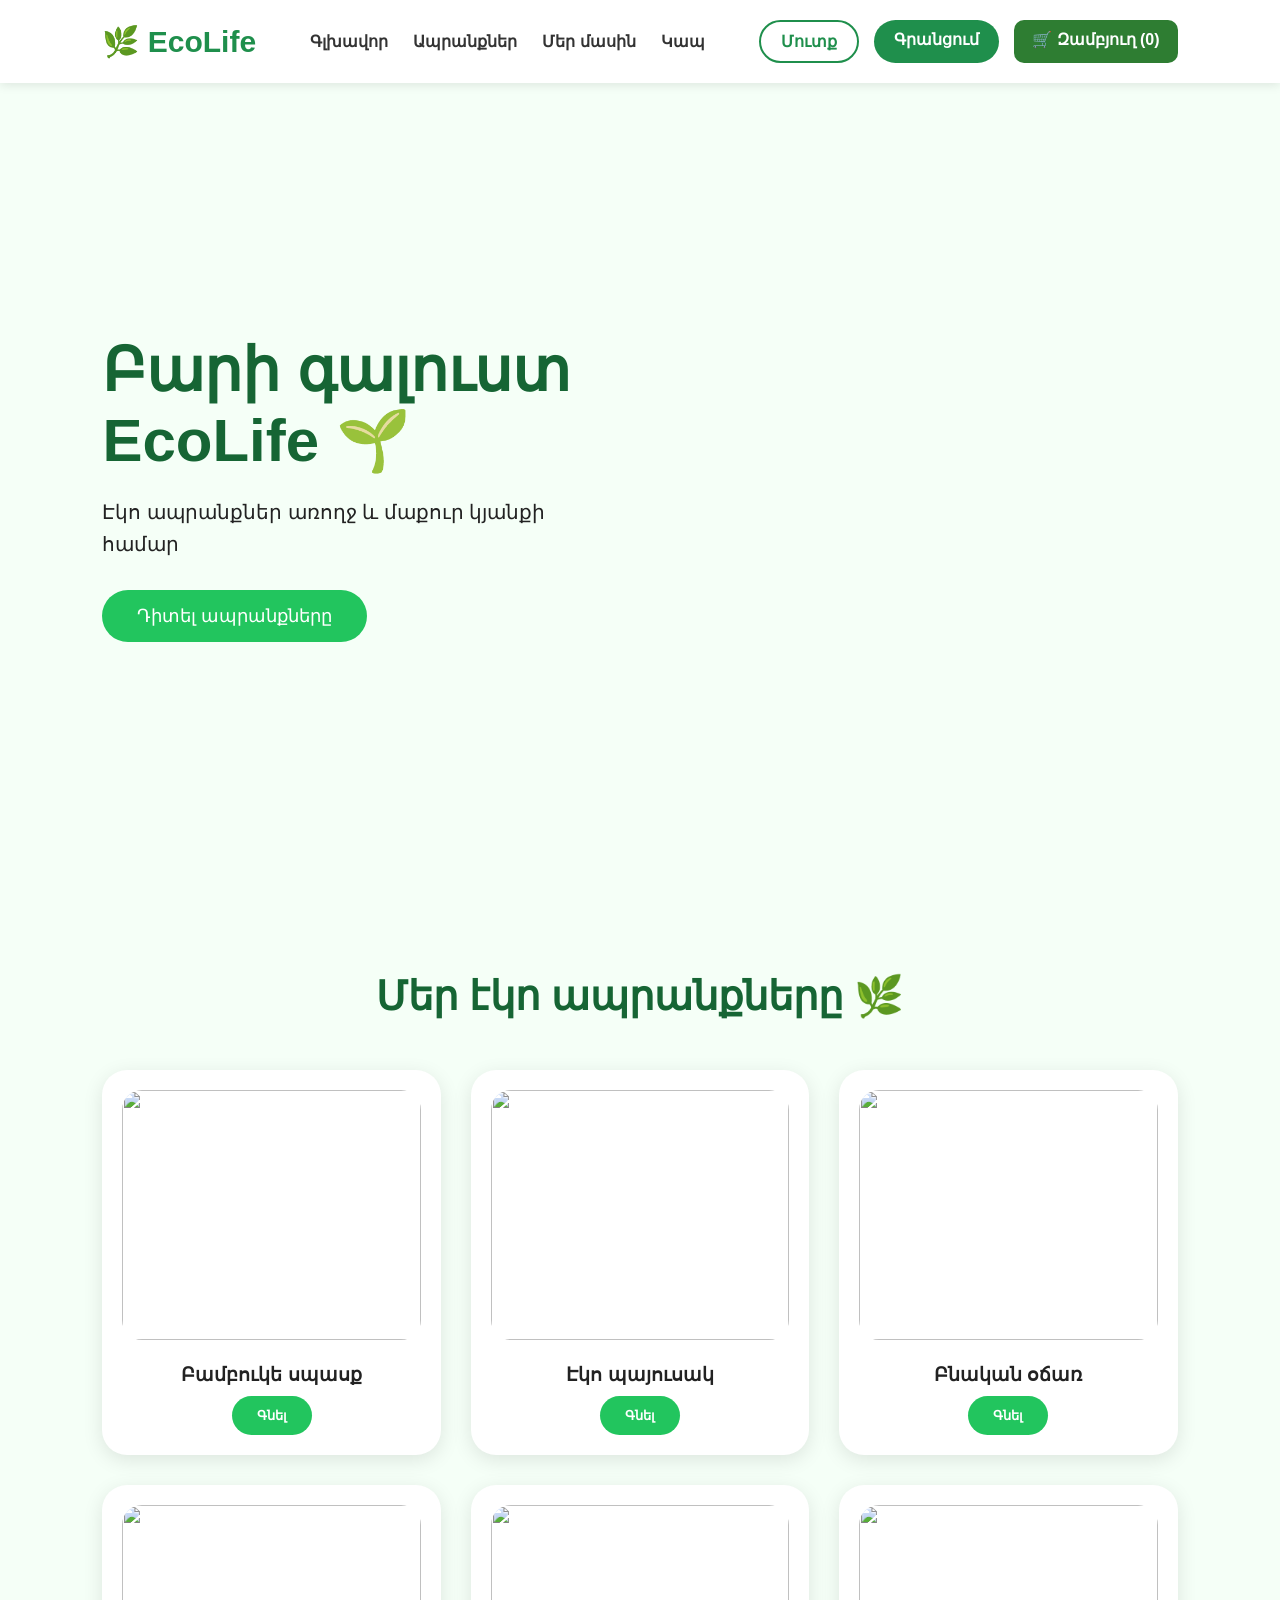
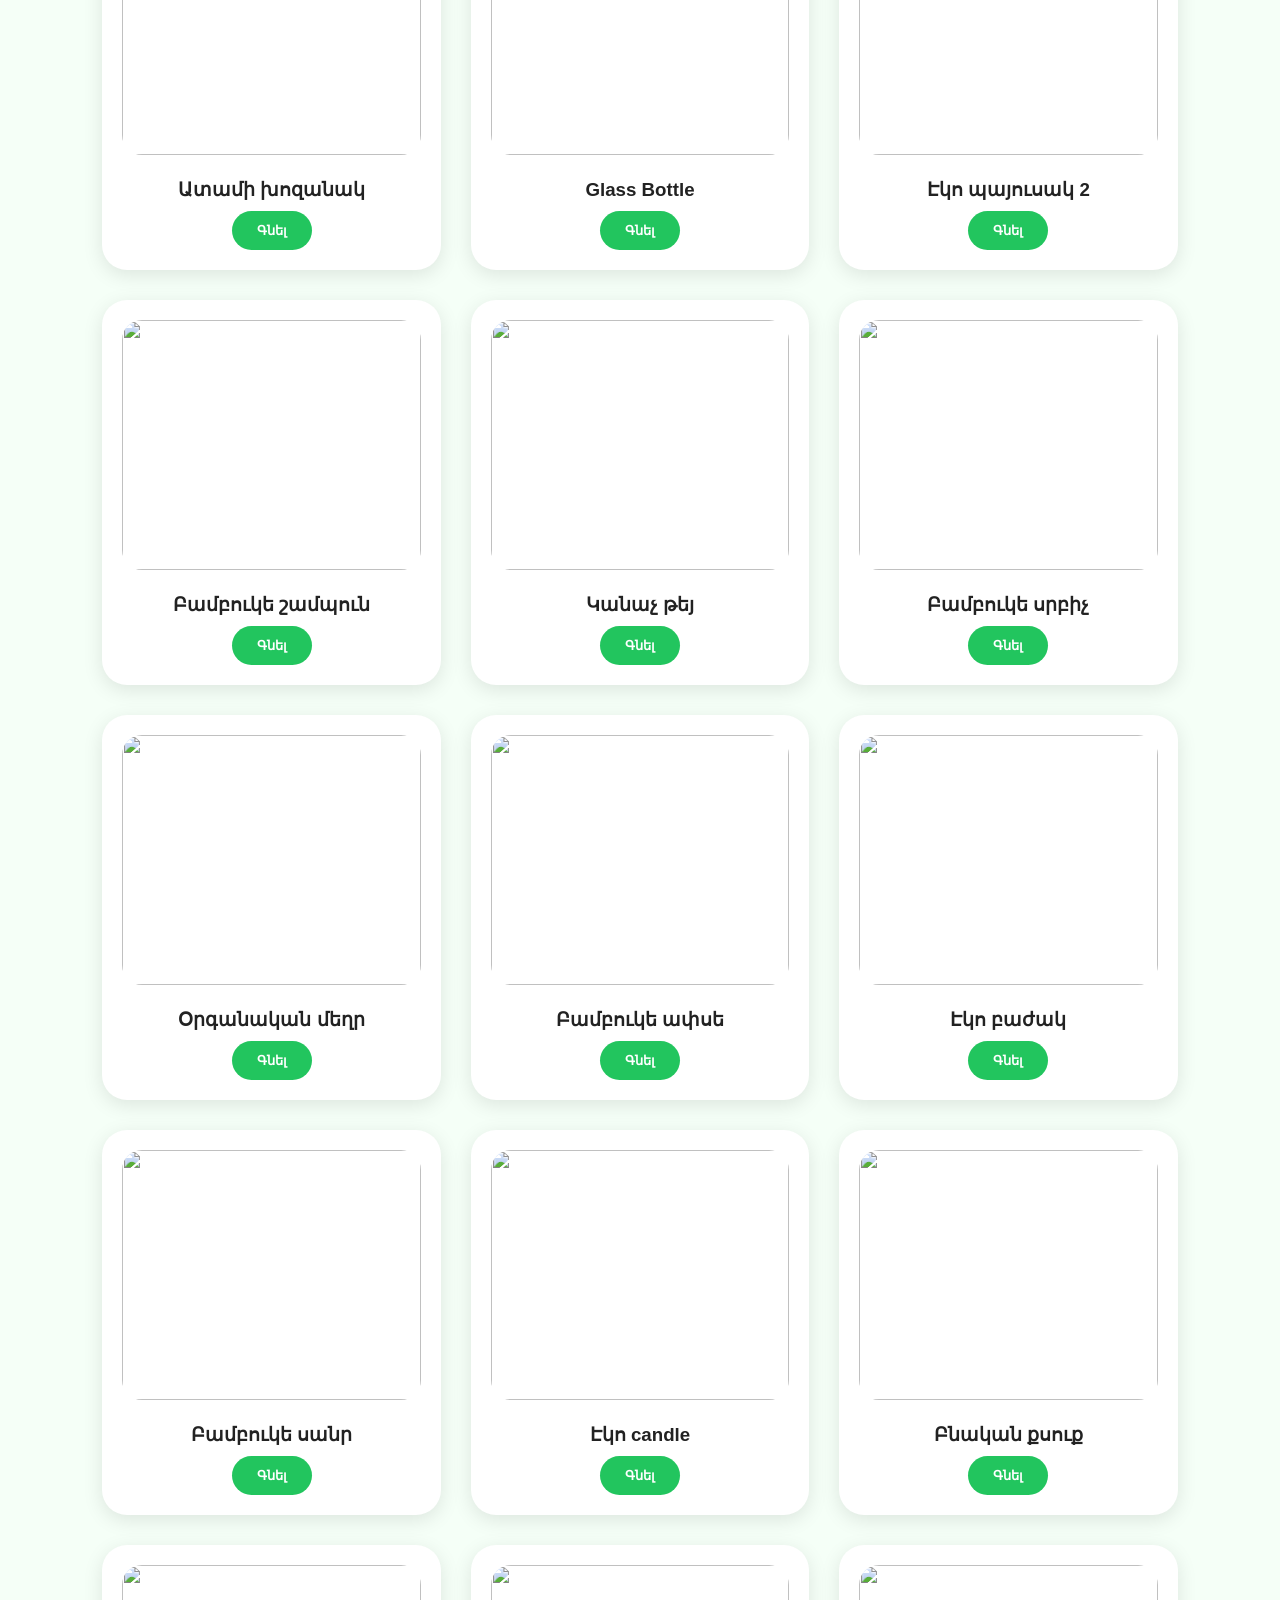
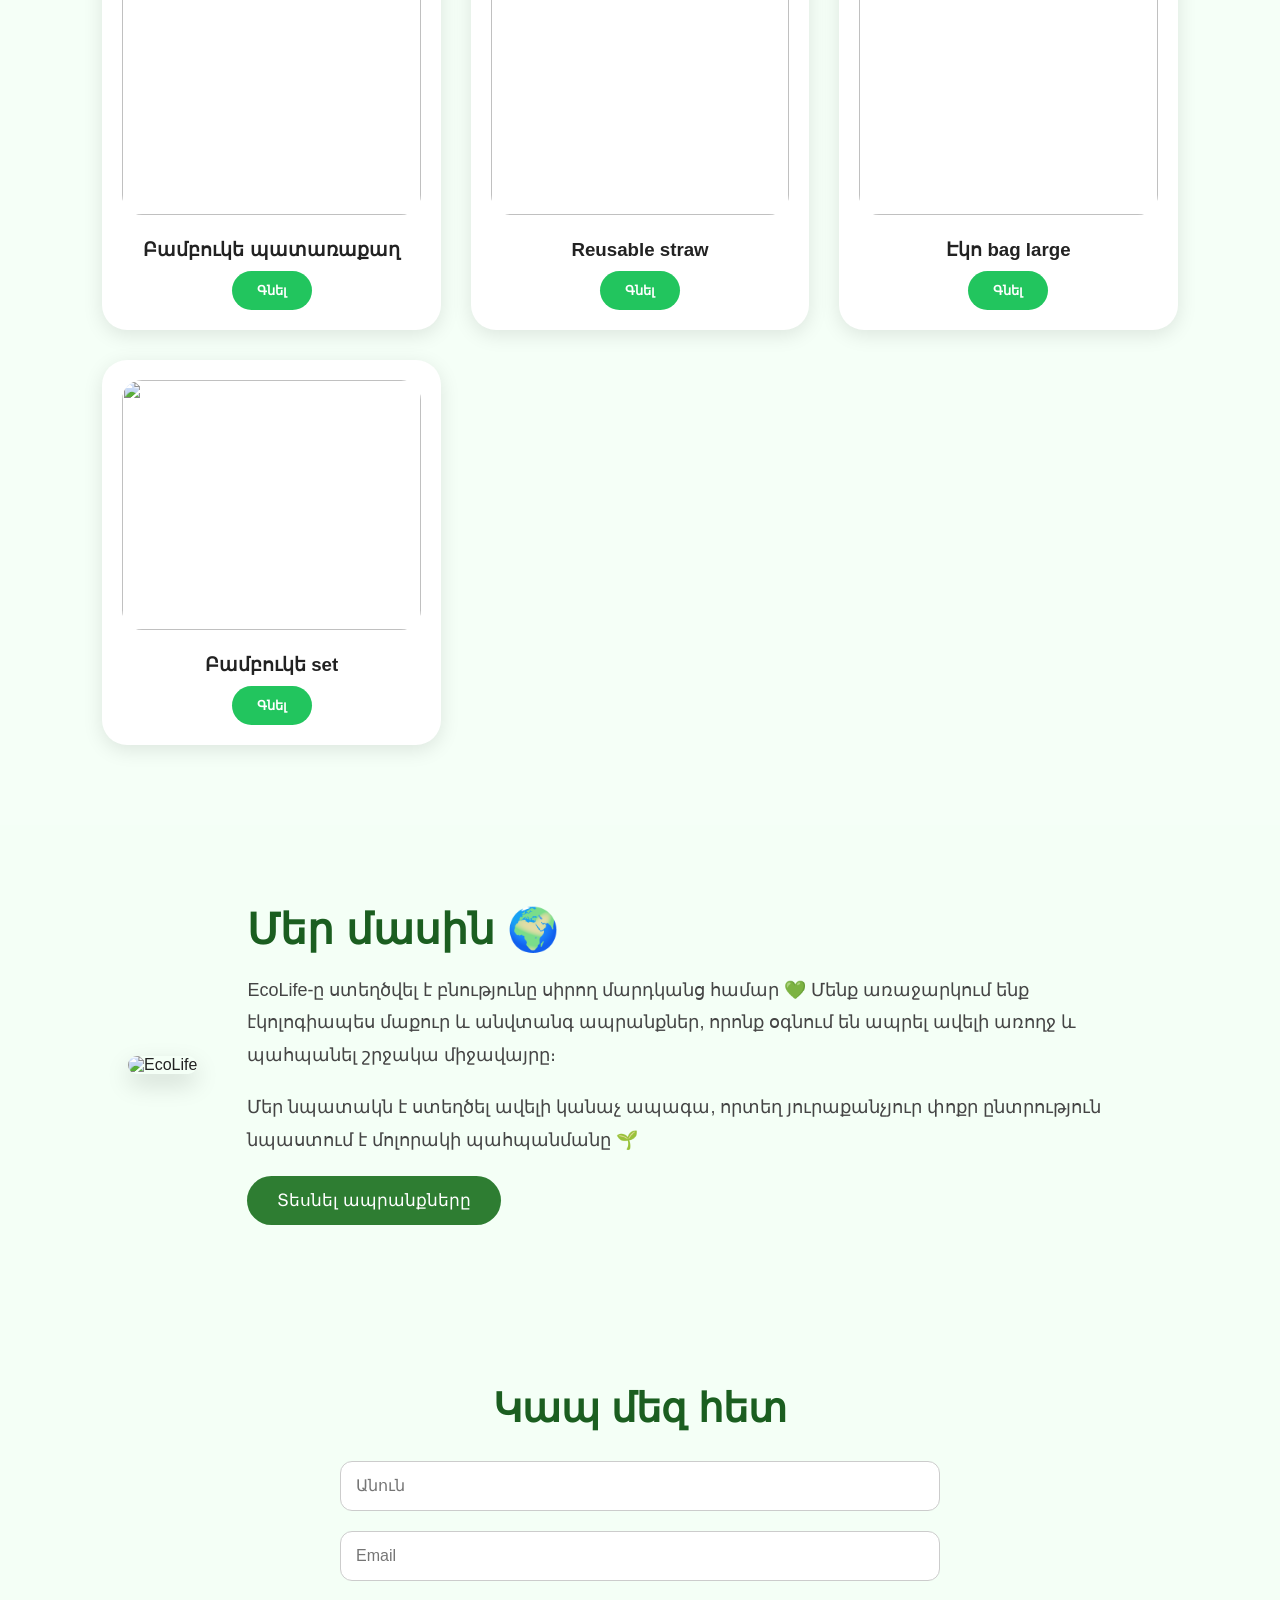
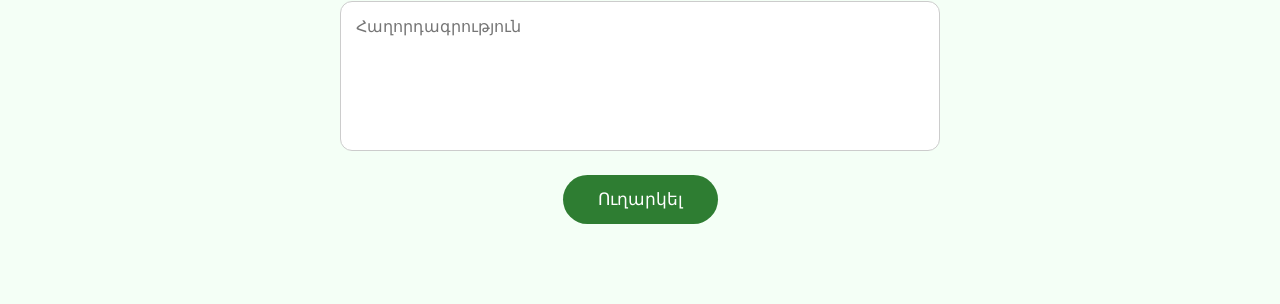
==== index.html @ 7354d303 "first commit" ====
<!-- index.html -->
<!DOCTYPE html>
<html lang="hy">

<head>
  <meta charset="UTF-8" />
  <meta name="viewport" content="width=device-width, initial-scale=1.0" />
  <title>EcoLife</title>
  <link rel="stylesheet" href="css/style.css" />
</head>

<body>

  <header>
    <div class="logo">🌿 EcoLife</div>

    <nav>
      <a href="#home">Գլխավոր</a>
      <a href="#products">Ապրանքներ</a>
      <a href="#about">Մեր մասին</a>
      <a href="#contact">Կապ</a>
    </nav>

    <div class="buttons">
      <a href="login.html" class="btn login">Մուտք</a>
      <a href="register.html" class="btn register">Գրանցում</a>
      <div class="cart-btn">
        🛒 Զամբյուղ (<span id="cart-count">0</span>)
      </div>
    </div>
  </header>

  <section class="hero" id="home">
    <div class="hero-text">
      <h1>Բարի գալուստ EcoLife 🌱</h1>
      <p>
        Էկո ապրանքներ առողջ և մաքուր կյանքի համար
      </p>

      <a href="#products" class="shop-btn">Դիտել ապրանքները</a>
    </div>

    <div class="hero-image">
      <img src="https://images.unsplash.com/photo-1490818387583-1baba5e638af?q=80&w=1200&auto=format&fit=crop" alt="">
    </div>
  </section>

  <section class="products" id="products">

    <h2>Մեր էկո ապրանքները 🌿</h2>

    <div class="cards">

      <div class="card">
        <img src="https://images.pexels.com/photos/3735209/pexels-photo-3735209.jpeg?auto=compress&cs=tinysrgb&w=800">
        <h3>Բամբուկե սպասք</h3>
        <button onclick="buy('Բամբուկե սպասք')">Գնել</button>
      </div>

      <div class="card">
        <img src="https://images.pexels.com/photos/6068960/pexels-photo-6068960.jpeg?auto=compress&cs=tinysrgb&w=800">
        <h3>Էկո պայուսակ</h3>
        <button onclick="buy('Էկո պայուսակ')">Գնել</button>
      </div>

      <div class="card">
        <img src="https://images.pexels.com/photos/6621461/pexels-photo-6621461.jpeg?auto=compress&cs=tinysrgb&w=800">
        <h3>Բնական օճառ</h3>
        <button onclick="buy('Բնական օճառ')">Գնել</button>
      </div>

      <div class="card">
        <img src="https://images.pexels.com/photos/3737609/pexels-photo-3737609.jpeg?auto=compress&cs=tinysrgb&w=800">
        <h3>Ատամի խոզանակ</h3>
        <button onclick="buy('Ատամի խոզանակ')">Գնել</button>
      </div>

      <div class="card">
        <img src="https://images.pexels.com/photos/3735218/pexels-photo-3735218.jpeg?auto=compress&cs=tinysrgb&w=800">
        <h3>Glass Bottle</h3>
        <button onclick="buy('Ջրի շիշ')">Գնել</button>
      </div>

      <div class="card">
        <img src="https://images.pexels.com/photos/7262897/pexels-photo-7262897.jpeg?auto=compress&cs=tinysrgb&w=800">
        <h3>Էկո պայուսակ 2</h3>
        <button onclick="buy('Էկո պայուսակ 2')">Գնել</button>
      </div>

      <div class="card">
        <img src="https://encrypted-tbn0.gstatic.com/images?q=tbn:ANd9GcTAV5BYHXoxeuMWRHqjL5UyXFePquJEQ8RmOA&s">
        <h3>Բամբուկե շամպուն</h3>
        <button onclick="buy('Շամպուն')">Գնել</button>
      </div>

      <div class="card">
        <img src="https://images.pexels.com/photos/3735643/pexels-photo-3735643.jpeg?auto=compress&cs=tinysrgb&w=800">
        <h3>Կանաչ թեյ</h3>
        <button onclick="buy('Կանաչ թեյ')">Գնել</button>
      </div>

      <div class="card">
        <img src="https://images.pexels.com/photos/3735741/pexels-photo-3735741.jpeg?auto=compress&cs=tinysrgb&w=800">
        <h3>Բամբուկե սրբիչ</h3>
        <button onclick="buy('Սրբիչ')">Գնել</button>
      </div>

      <div class="card">
        <img src="https://images.pexels.com/photos/3735761/pexels-photo-3735761.jpeg?auto=compress&cs=tinysrgb&w=800">
        <h3>Օրգանական մեղր</h3>
        <button onclick="buy('Մեղր')">Գնել</button>
      </div>

      <div class="card">
        <img src="https://images.pexels.com/photos/3735773/pexels-photo-3735773.jpeg?auto=compress&cs=tinysrgb&w=800">
        <h3>Բամբուկե ափսե</h3>
        <button onclick="buy('Ափսե')">Գնել</button>
      </div>

      <div class="card">
        <img src="https://images.pexels.com/photos/3735791/pexels-photo-3735791.jpeg?auto=compress&cs=tinysrgb&w=800">
        <h3>Էկո բաժակ</h3>
        <button onclick="buy('Բաժակ')">Գնել</button>
      </div>

      <div class="card">
        <img src="https://images.pexels.com/photos/3735805/pexels-photo-3735805.jpeg?auto=compress&cs=tinysrgb&w=800">
        <h3>Բամբուկե սանր</h3>
        <button onclick="buy('Սանր')">Գնել</button>
      </div>

      <div class="card">
        <img src="https://images.pexels.com/photos/3735820/pexels-photo-3735820.jpeg?auto=compress&cs=tinysrgb&w=800">
        <h3>Էկո candle</h3>
        <button onclick="buy('Candle')">Գնել</button>
      </div>

      <div class="card">
        <img src="https://images.pexels.com/photos/3735834/pexels-photo-3735834.jpeg?auto=compress&cs=tinysrgb&w=800">
        <h3>Բնական քսուք</h3>
        <button onclick="buy('Քսուք')">Գնել</button>
      </div>

      <div class="card">
        <img src="https://images.pexels.com/photos/3735848/pexels-photo-3735848.jpeg?auto=compress&cs=tinysrgb&w=800">
        <h3>Բամբուկե պատառաքաղ</h3>
        <button onclick="buy('Պատառաքաղ')">Գնել</button>
      </div>

      <div class="card">
        <img src="https://images.pexels.com/photos/3735860/pexels-photo-3735860.jpeg?auto=compress&cs=tinysrgb&w=800">
        <h3>Reusable straw</h3>
        <button onclick="buy('Straw')">Գնել</button>
      </div>

      <div class="card">
        <img src="https://images.pexels.com/photos/3735872/pexels-photo-3735872.jpeg?auto=compress&cs=tinysrgb&w=800">
        <h3>Էկո bag large</h3>
        <button onclick="buy('Large bag')">Գնել</button>
      </div>

      <div class="card">
        <img src="https://images.pexels.com/photos/3735885/pexels-photo-3735885.jpeg?auto=compress&cs=tinysrgb&w=800">
        <h3>Բամբուկե set</h3>
        <button onclick="buy('Set')">Գնել</button>
      </div>

    </div>

  </section>

 <section class="about" id="about">

  <div class="about-container">

    <div class="about-image">
      <img src="https://images.unsplash.com/photo-1497436072909-60f360e1d4b1?q=80&w=1200&auto=format&fit=crop"
alt="EcoLife">
    </div>

    <div class="about-text">
      <h2>Մեր մասին 🌍</h2>

      <p>
        EcoLife-ը ստեղծվել է բնությունը սիրող մարդկանց համար 💚
        Մենք առաջարկում ենք էկոլոգիապես մաքուր և անվտանգ ապրանքներ,
        որոնք օգնում են ապրել ավելի առողջ և պահպանել շրջակա միջավայրը։
      </p>

      <p>
        Մեր նպատակն է ստեղծել ավելի կանաչ ապագա, որտեղ յուրաքանչյուր
        փոքր ընտրություն նպաստում է մոլորակի պահպանմանը 🌱
      </p>

      <div class="about-btn">
        <a href="#products">Տեսնել ապրանքները</a>
      </div>

    </div>

  </div>

</section>

  <section class="contact" id="contact">

    <h2>Կապ մեզ հետ</h2>

    <form action="yenoqaraqelyan8@mail.ru" method="POST">

  <input type="text" name="name" placeholder="Անուն" required>

  <input type="email" name="email" placeholder="Email" required>

  <textarea name="message" placeholder="Հաղորդագրություն"></textarea>

  <button type="submit">Ուղարկել</button>

</form>

  </section>


  <!-- modal -->
  <!-- Modal -->
  <div class="cart-modal" id="cartModal">
    <div class="cart-content">

      <span class="close" onclick="closeCart()">×</span>

      <h2>🛒 Ваши товары</h2>

      <ul id="cart-items"></ul>

    </div>
  </div>
  <script src="js/app.js"></script>
</body>

</html>
---- css/style.css ----
/* style.css */

*{
  margin:0;
  padding:0;
  box-sizing:border-box;
  font-family:Arial;
}

body{
  background:#f5fff7;
  color:#222;
}

/* HEADER */

header{
  width:100%;
  padding:20px 8%;
  display:flex;
  justify-content:space-between;
  align-items:center;
  background:white;
  box-shadow:0 2px 10px rgba(0,0,0,0.1);
  position:sticky;
  top:0;
  z-index:100;
}

.logo{
  font-size:30px;
  font-weight:bold;
  color:#1f8f4c;
}

nav{
  display:flex;
  gap:25px;
}

nav a{
  text-decoration:none;
  color:#333;
  font-weight:bold;
  transition:0.3s;
}

nav a:hover{
  color:#1f8f4c;
}

.buttons{
  display:flex;
  gap:15px;
}

.btn{
  padding:10px 20px;
  border-radius:30px;
  text-decoration:none;
  font-weight:bold;
  transition:0.3s;
}

.login{
  border:2px solid #1f8f4c;
  color:#1f8f4c;
}

.login:hover{
  background:#1f8f4c;
  color:white;
}

.register{
  background:#1f8f4c;
  color:white;
}

.register:hover{
  transform:scale(1.05);
}

/* HERO */

.hero{
  min-height:90vh;
  display:flex;
  align-items:center;
  justify-content:space-between;
  padding:50px 8%;
  gap:40px;
}

.hero-text{
  flex:1;
}

.hero-text h1{
  font-size:60px;
  margin-bottom:20px;
  color:#166534;
}

.hero-text p{
  font-size:20px;
  margin-bottom:30px;
  line-height:1.6;
}

.shop-btn{
  display:inline-block;
  padding:15px 35px;
  background:#22c55e;
  color:white;
  border-radius:40px;
  text-decoration:none;
  font-size:18px;
  transition:0.3s;
}

.shop-btn:hover{
  transform:translateY(-5px);
}

.hero-image{
  flex:1;
}

.hero-image img{
  width:100%;
  border-radius:30px;
  box-shadow:0 10px 30px rgba(0,0,0,0.2);
}

/* PRODUCTS */

.products{
  padding:80px 8%;
  text-align:center;
}

.products h2{
  font-size:40px;
  margin-bottom:50px;
  color:#166534;
}

.cards{
  display:grid;
  grid-template-columns:repeat(auto-fit,minmax(250px,1fr));
  gap:30px;
}

.card{
  background:white;
  padding:20px;
  border-radius:25px;
  box-shadow:0 5px 20px rgba(0,0,0,0.1);
  transition:0.3s;
}

.card:hover{
  transform:translateY(-10px);
}

.card img{
  width:100%;
  height:250px;
  object-fit:cover;
  border-radius:20px;
}

.card h3{
  margin:20px 0 10px;
}

.card p{
  margin-bottom:15px;
}

.card button{
  padding:12px 25px;
  border:none;
  background:#22c55e;
  color:white;
  border-radius:30px;
  cursor:pointer;
  font-weight:bold;
}

/* ABOUT */

.about{
  padding: 80px 10%;
  background: #f4fff6;
}

.about-container{
  display: flex;
  align-items: center;
  justify-content: space-between;
  gap: 50px;
  flex-wrap: wrap;
}

.about-image img{
  width: 420px;
  border-radius: 20px;
  box-shadow: 0 10px 25px rgba(0,0,0,0.15);
  transition: 0.4s;
}

.about-image img:hover{
  transform: scale(1.03);
}

.about-text{
  flex: 1;
  min-width: 300px;
}

.about-text h2{
  font-size: 42px;
  color: #1b5e20;
  margin-bottom: 20px;
}

.about-text p{
  font-size: 18px;
  line-height: 1.8;
  color: #444;
  margin-bottom: 20px;
}

.about-btn a{
  display: inline-block;
  padding: 14px 30px;
  background: #2e7d32;
  color: white;
  text-decoration: none;
  border-radius: 30px;
  font-size: 17px;
  transition: 0.3s;
}

.about-btn a:hover{
  background: #1b5e20;
  transform: translateY(-3px);
}

/* CONTACT */

.contact{
  padding: 80px 10%;
  background: #f4fff6;
  text-align: center;
}

.contact h2{
  font-size: 40px;
  margin-bottom: 30px;
  color: #1b5e20;
}

.contact form{
  max-width: 600px;
  margin: auto;
}

.contact input,
.contact textarea{
  width: 100%;
  padding: 15px;
  margin-bottom: 20px;
  border: 1px solid #ccc;
  border-radius: 12px;
  font-size: 16px;
}

.contact textarea{
  height: 150px;
  resize: none;
}

.contact button{
  padding: 14px 35px;
  border: none;
  background: #2e7d32;
  color: white;
  border-radius: 30px;
  font-size: 17px;
  cursor: pointer;
}

.contact button:hover{
  background: #1b5e20;
}
/* modal */
/* CART */

.cart-btn {
  background: #2e7d32;
  color: white;
  padding: 10px 18px;
  border-radius: 10px;
  cursor: pointer;
  font-weight: bold;
}

.cart-modal {
  position: fixed;
  inset: 0;
  background: rgba(0,0,0,0.5);

  display: none;
  justify-content: center;
  align-items: center;

  z-index: 1000;
}

.cart-content {
  background: white;
  width: 400px;
  max-height: 500px;

  overflow-y: auto;

  padding: 25px;
  border-radius: 20px;

  position: relative;
}

.cart-content h2 {
  margin-bottom: 20px;
}

.cart-content ul {
  list-style: none;
}

.cart-content li {
  padding: 12px;
  border-bottom: 1px solid #ddd;
}

.close {
  position: absolute;
  top: 15px;
  right: 20px;

  font-size: 28px;
  cursor: pointer;
}
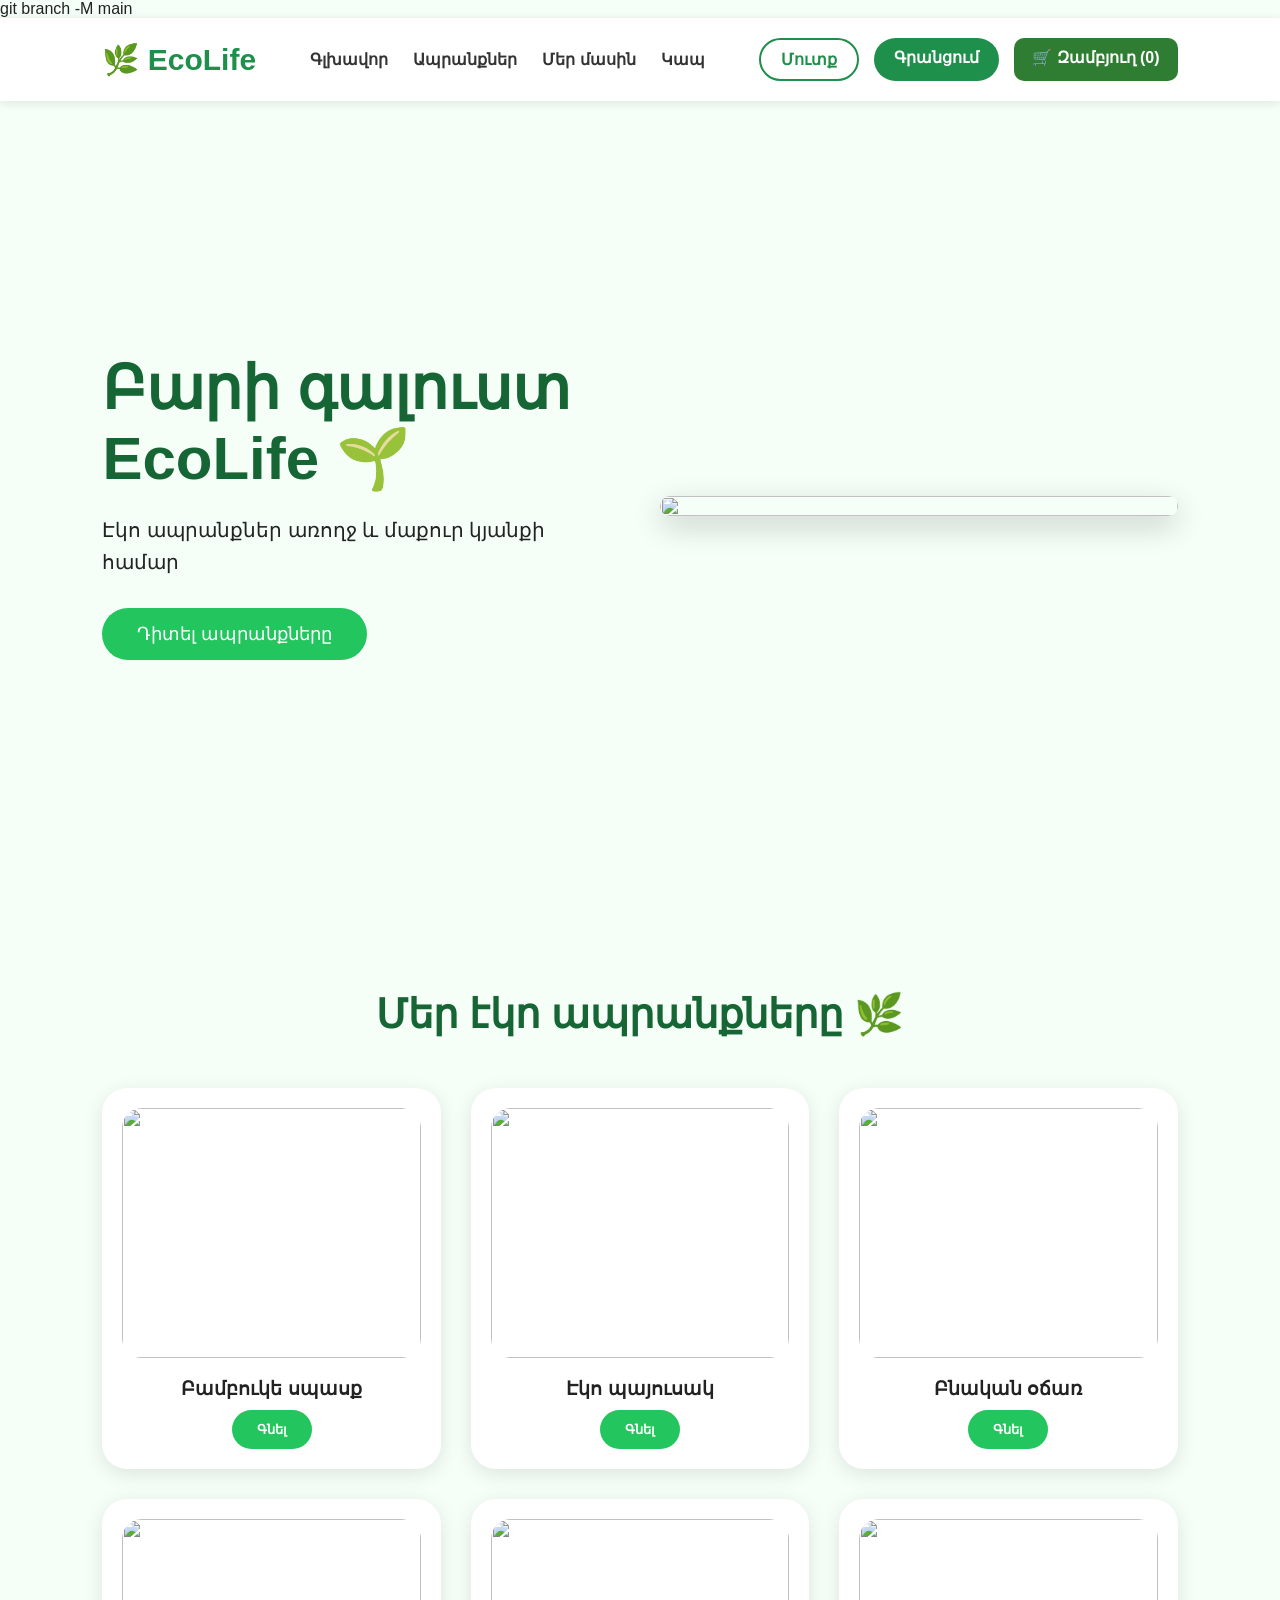
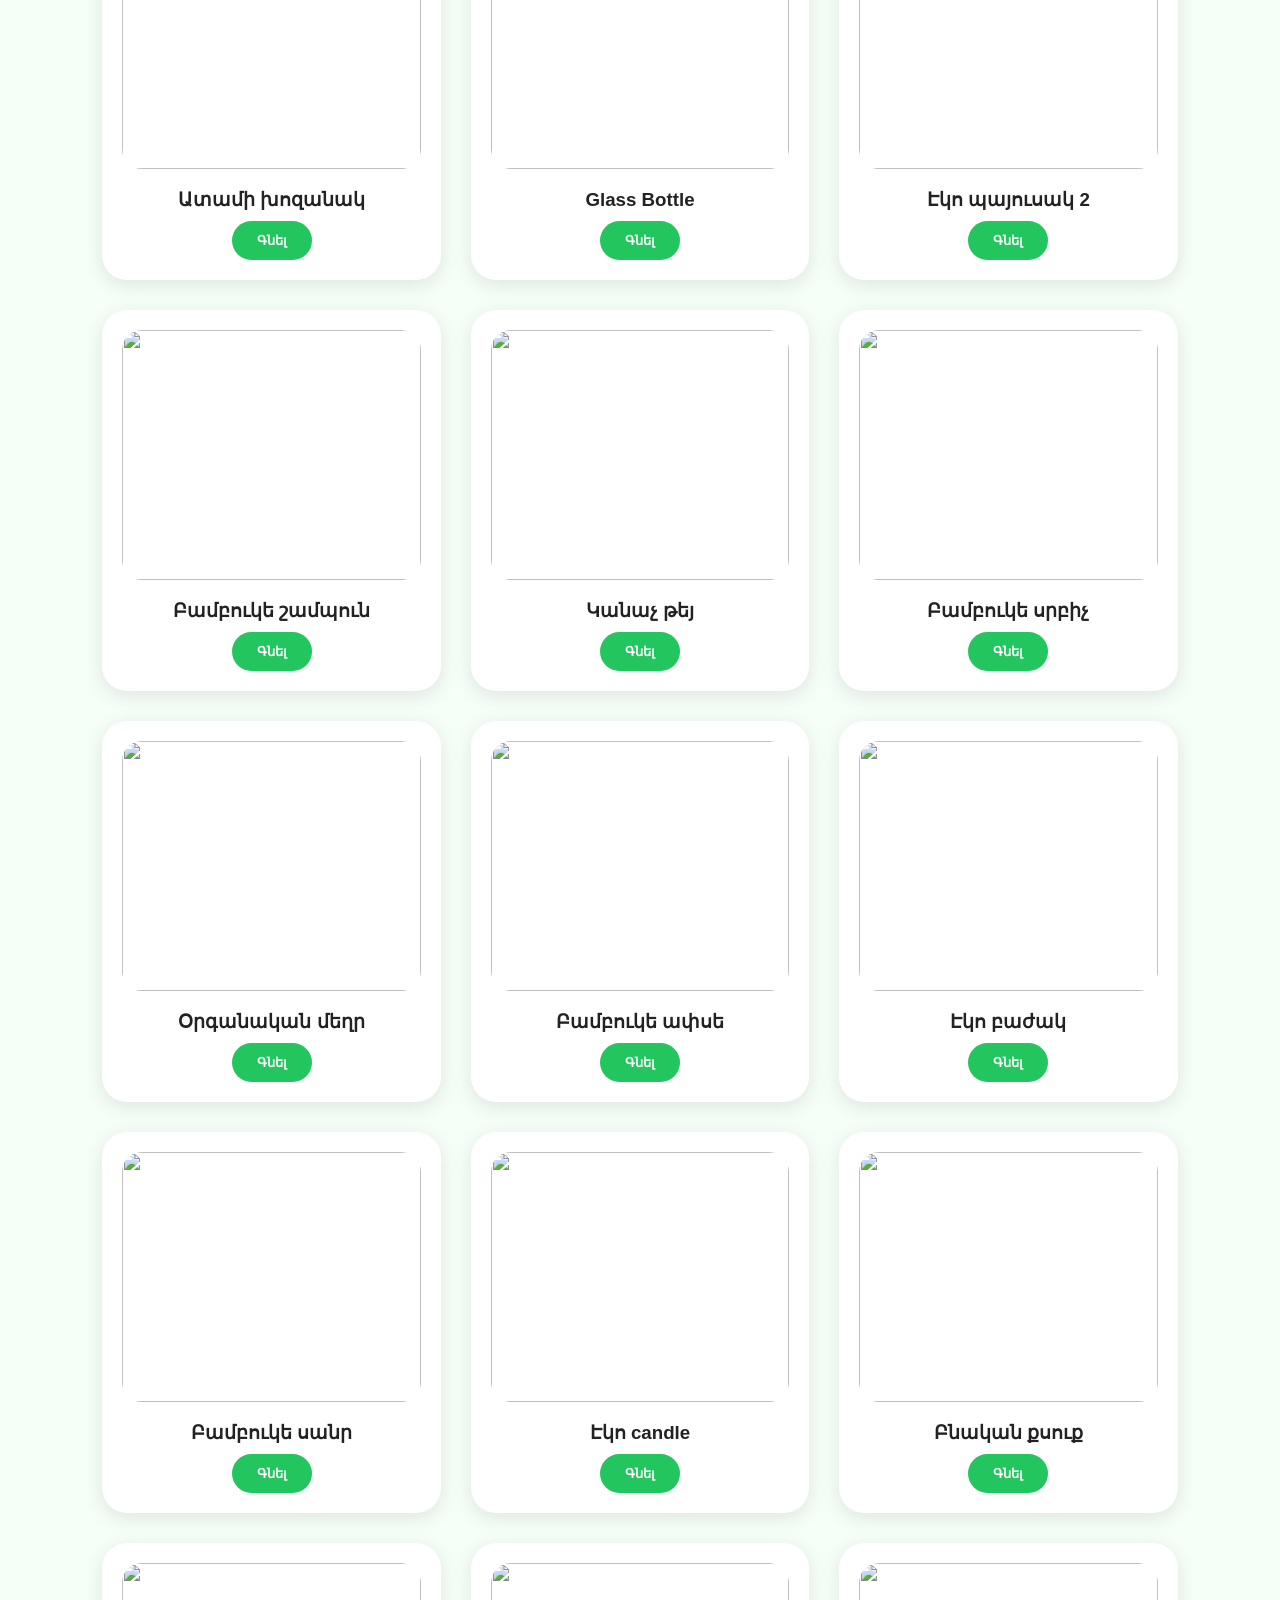
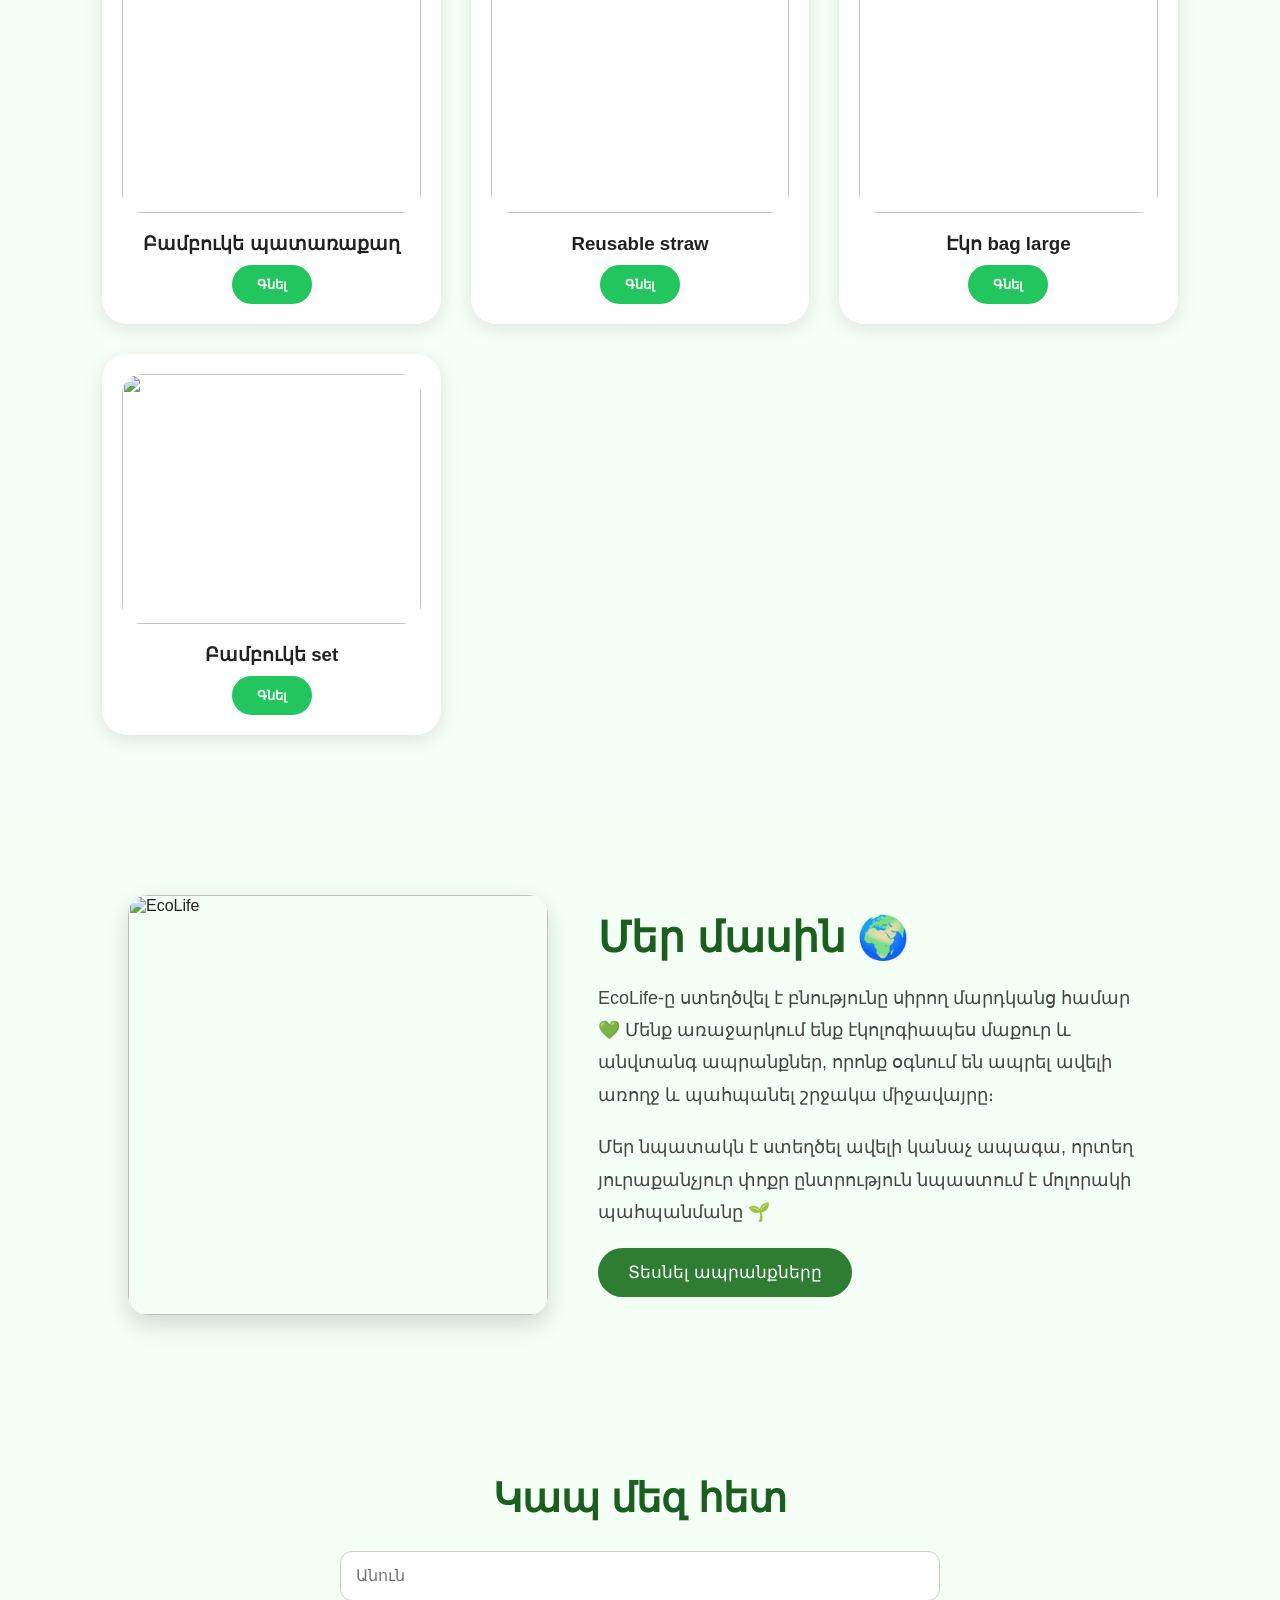
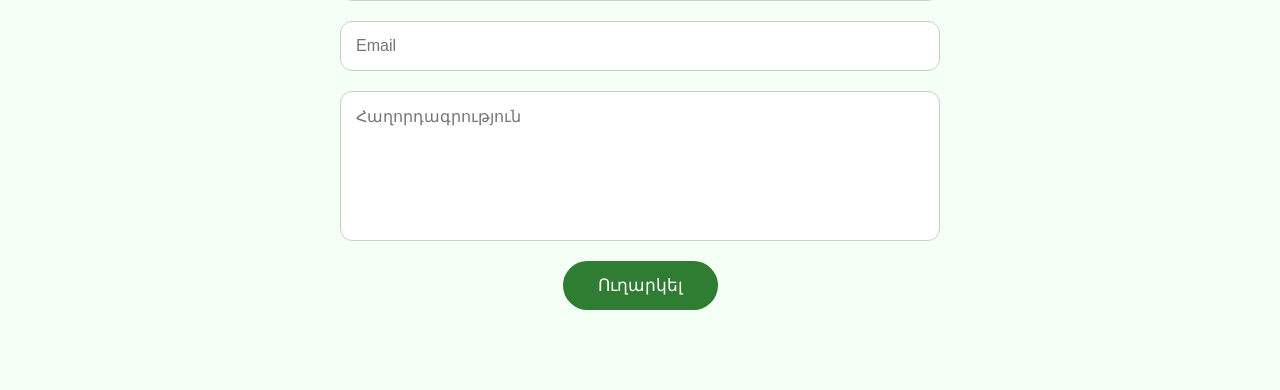
==== commit 7d57a063: "first commit" ====
--- a/index.html
+++ b/index.html
@@ -1,4 +1,4 @@
-<!-- index.html -->
+git branch -M main<!-- index.html -->
 <!DOCTYPE html>
 <html lang="hy">
 
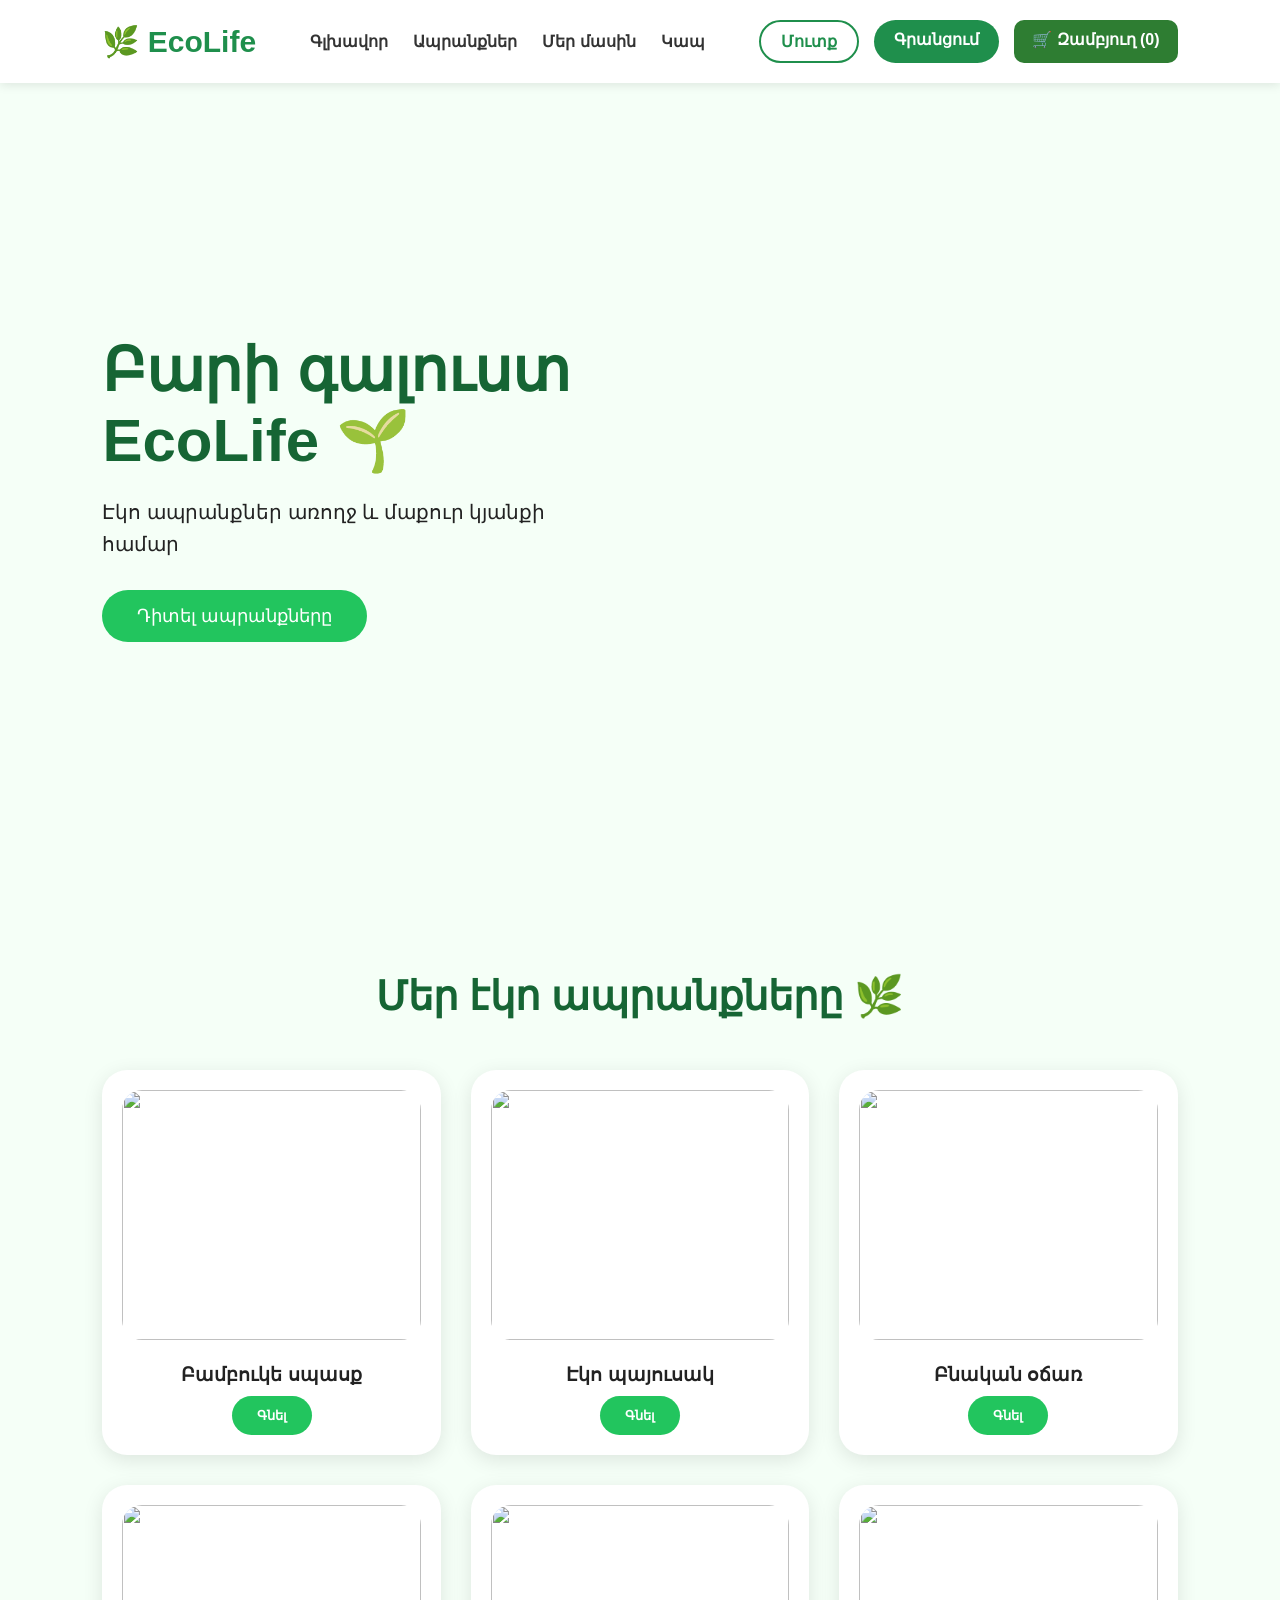
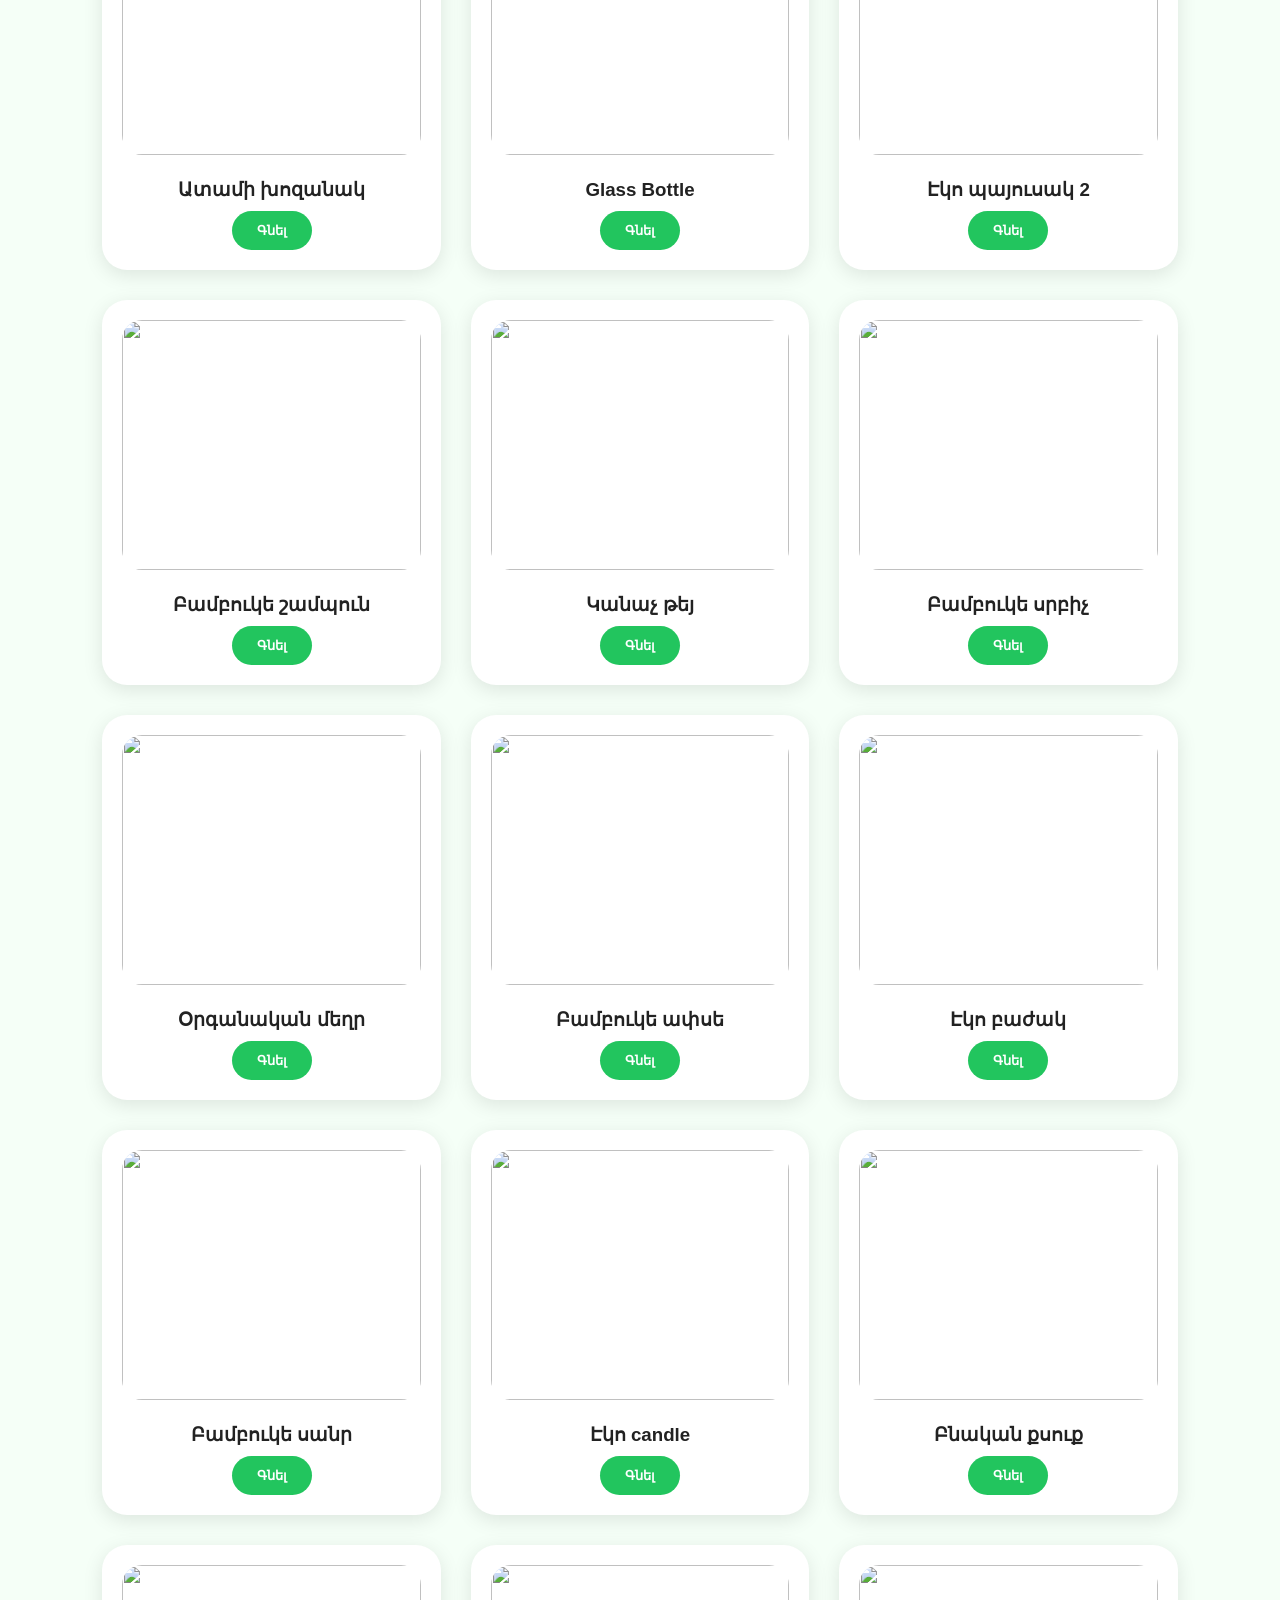
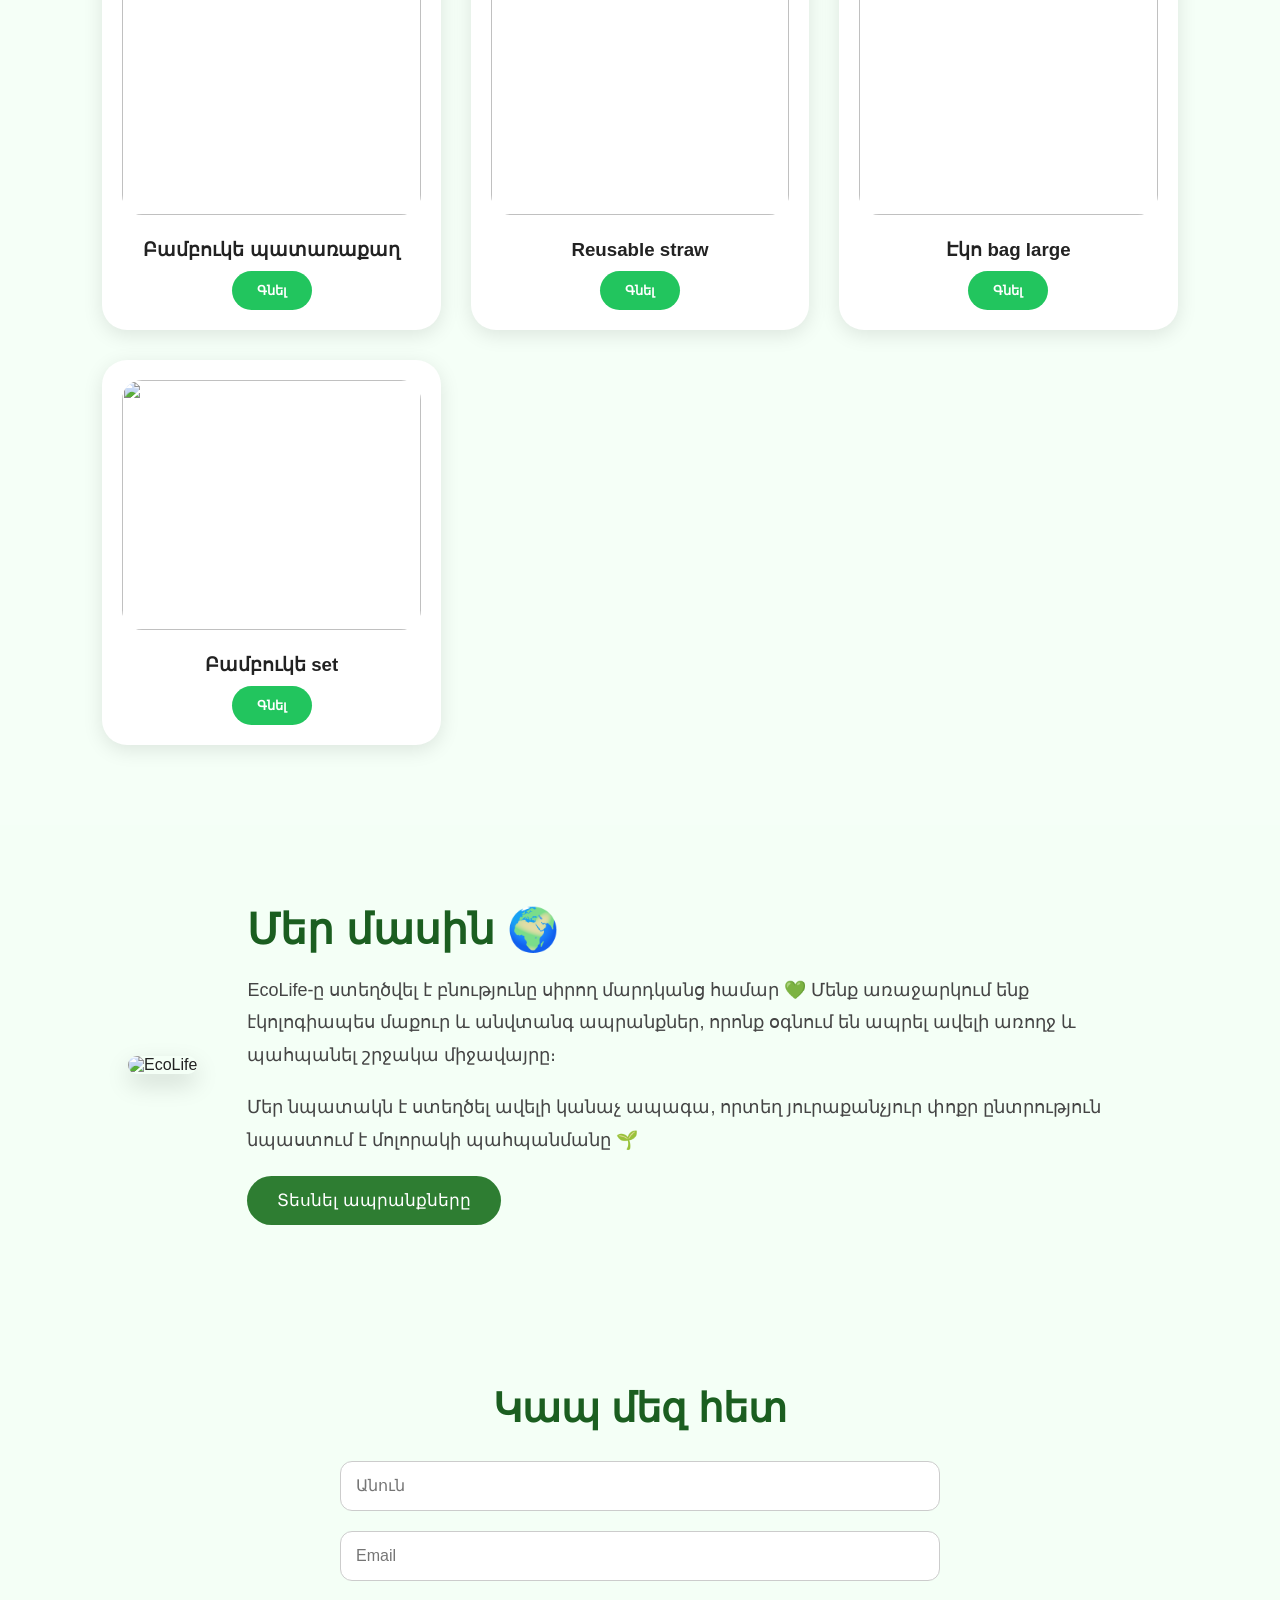
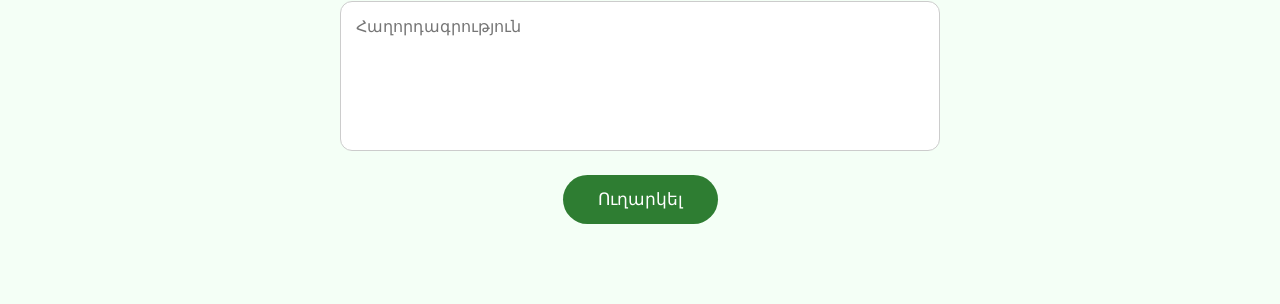
==== commit 885ea7b6: "Update index.html change" ====
--- a/index.html
+++ b/index.html
@@ -1,4 +1,4 @@
-git branch -M main<!-- index.html -->
+
 <!DOCTYPE html>
 <html lang="hy">
 
@@ -237,4 +237,4 @@
   <script src="js/app.js"></script>
 </body>
 
-</html>+</html>
